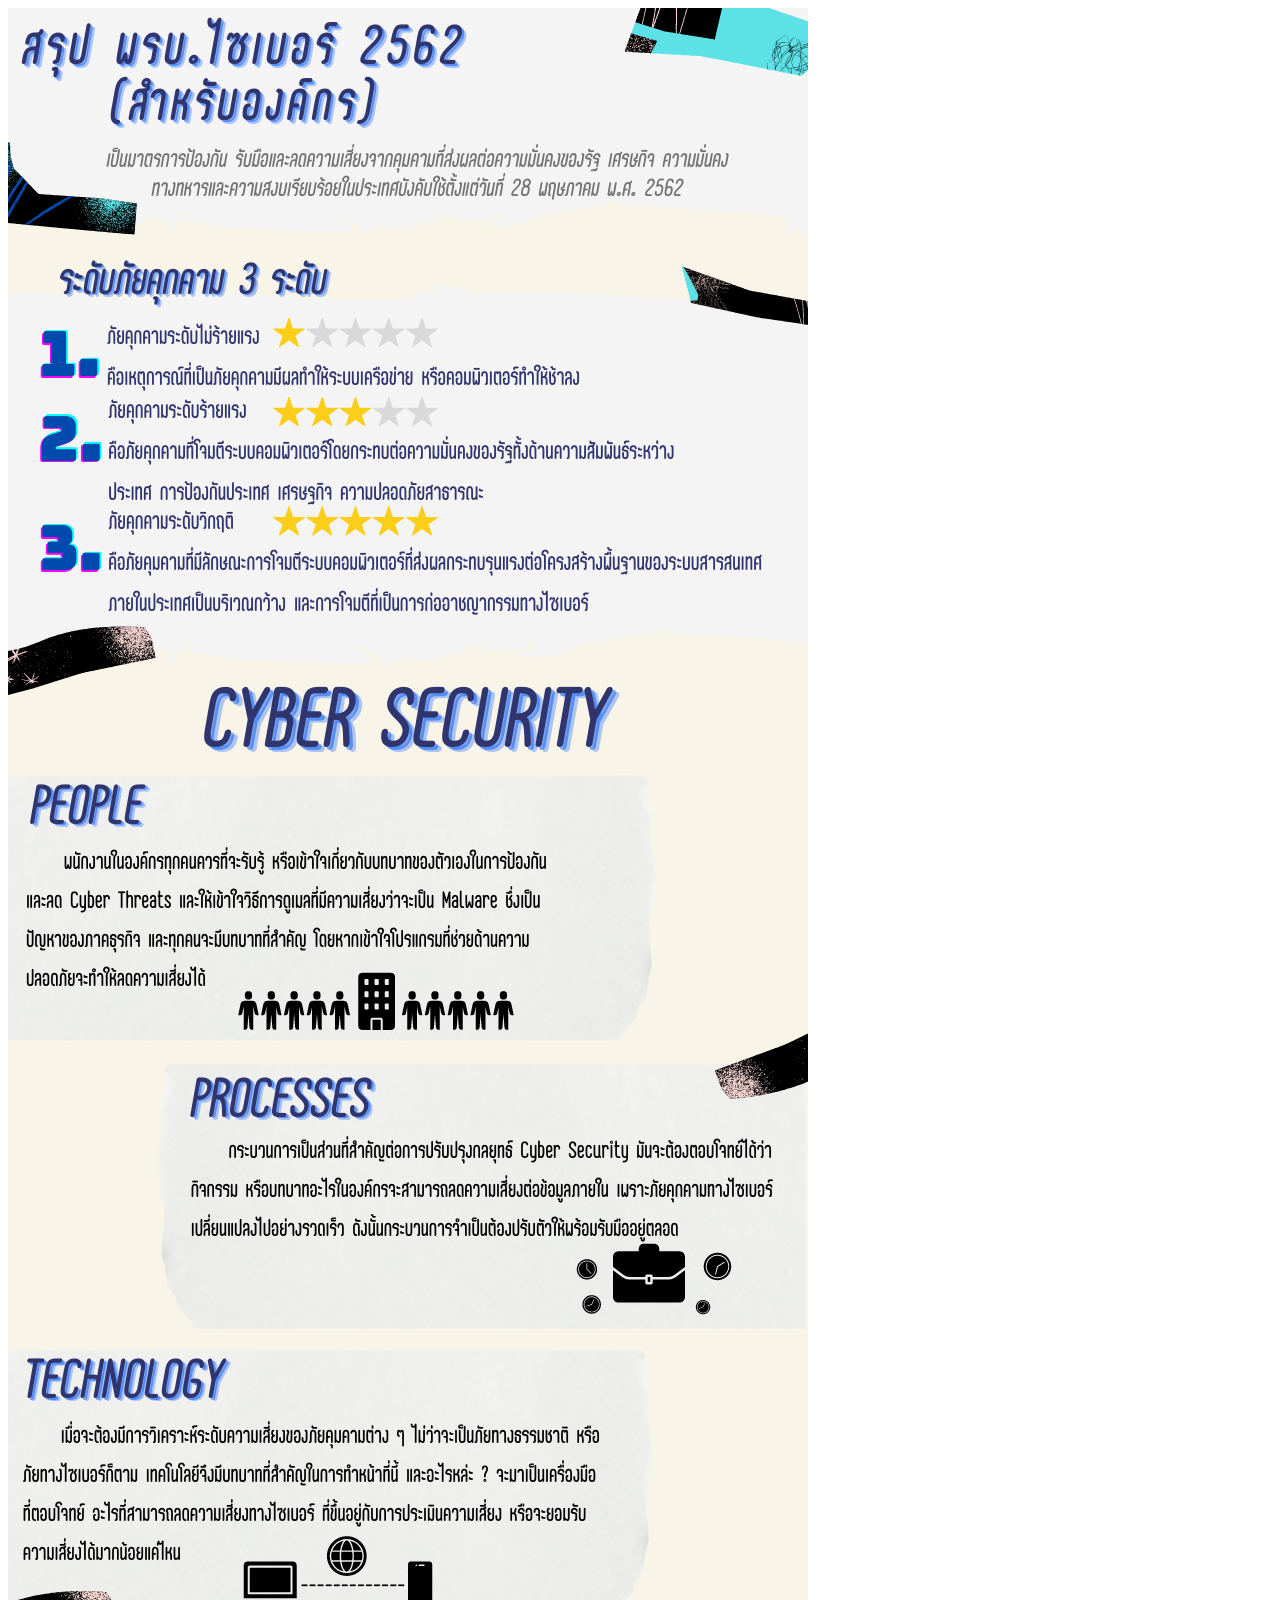
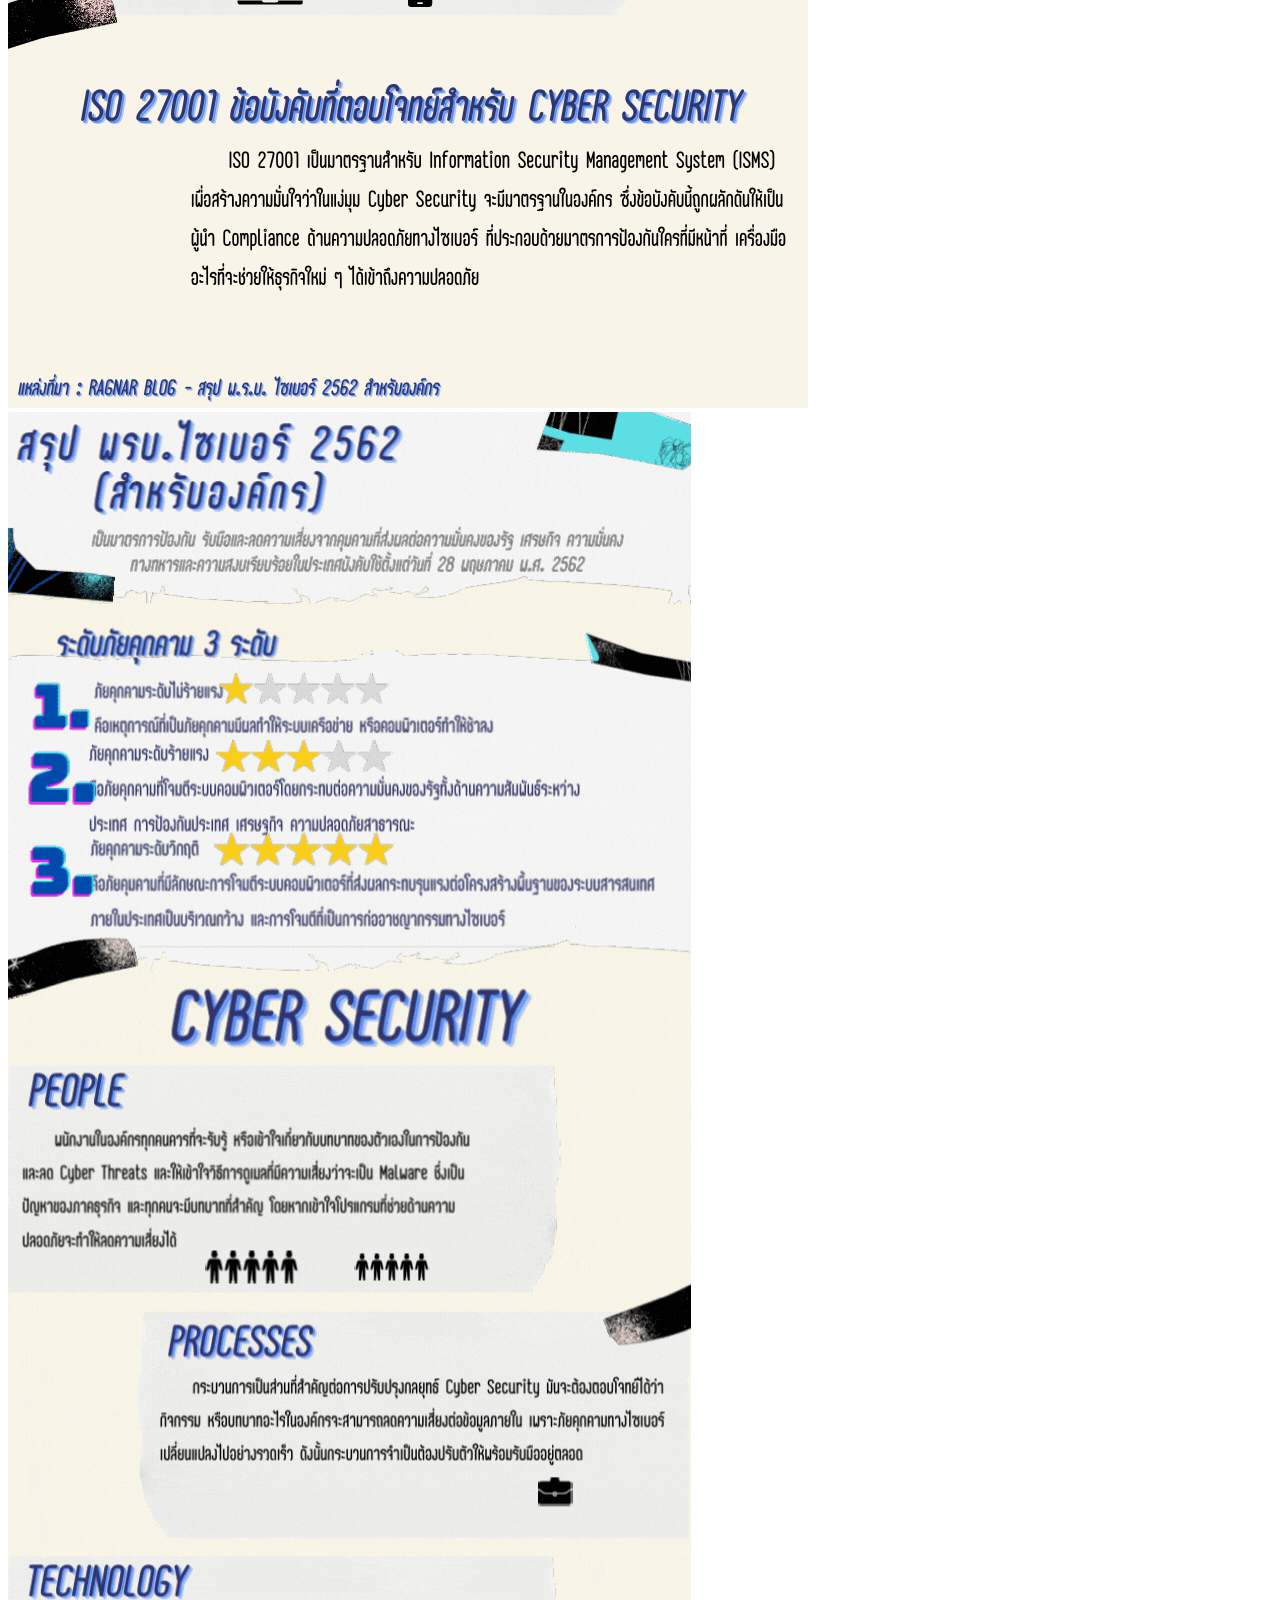
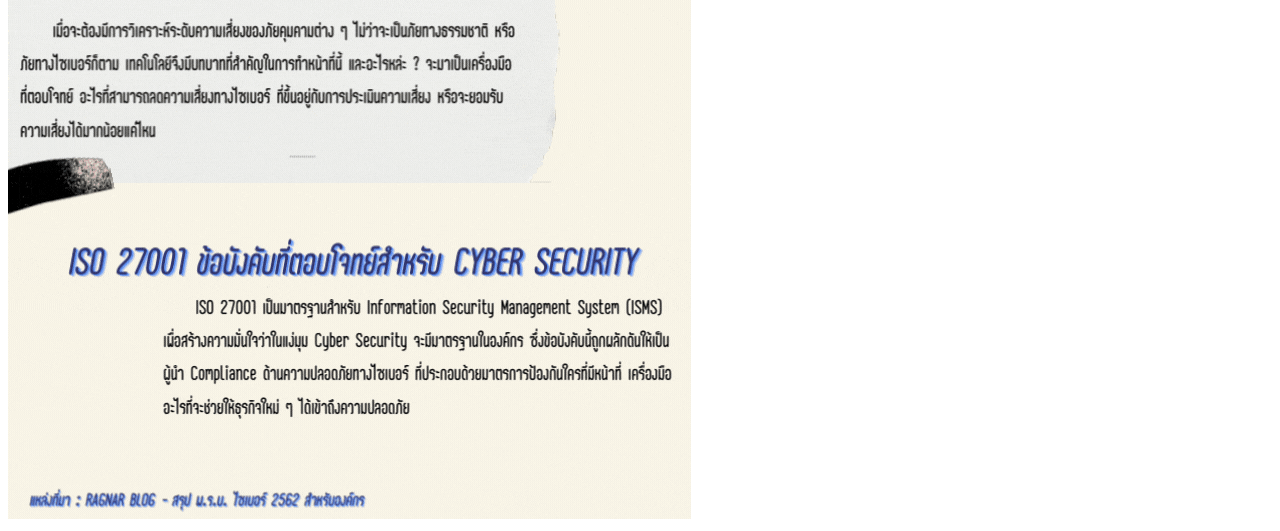
==== public/index.html @ 5db1fe44 "host web" ====
<!DOCTYPE html>
<html lang="en">

<head>
    <meta charset="UTF-8">
    <meta http-equiv="X-UA-Compatible" content="IE=edge">
    <meta name="viewport" content="width=device-width, initial-scale=1.0">
    <title>Document</title>
</head>

<body>
    <img src="/img/Poom/cyber1.png" alt="">
    <img src="/img/Poom/cyber1.gif" alt="">
</body>

</html>
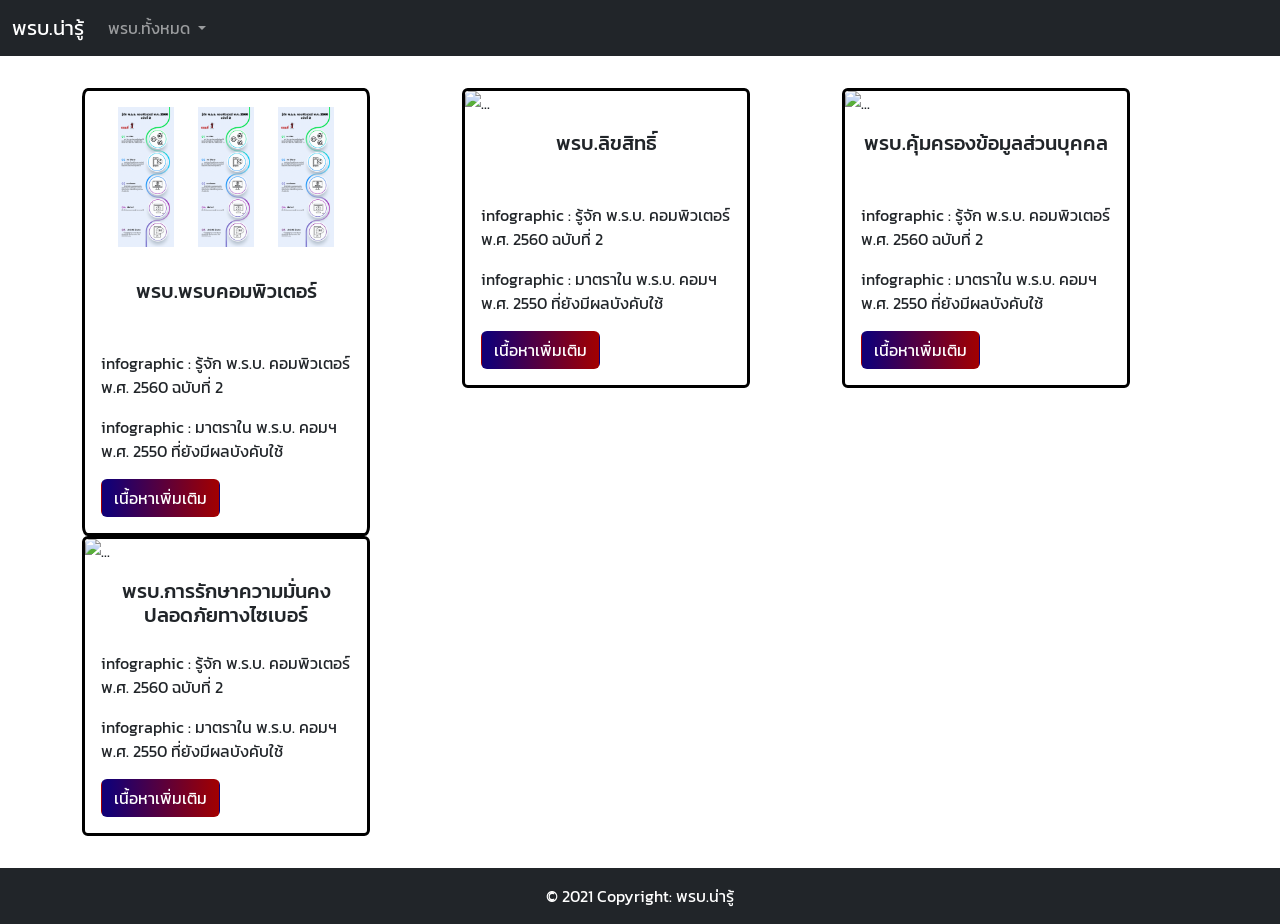
==== commit 39c6d326: "prototype 1" ====
--- a/public/index.html
+++ b/public/index.html
@@ -5,12 +5,146 @@
     <meta charset="UTF-8">
     <meta http-equiv="X-UA-Compatible" content="IE=edge">
     <meta name="viewport" content="width=device-width, initial-scale=1.0">
-    <title>Document</title>
+    <!-- Boostrap -->
+    <!-- CSS only -->
+    <link href="https://cdn.jsdelivr.net/npm/bootstrap@5.1.1/dist/css/bootstrap.min.css" rel="stylesheet"
+        integrity="sha384-F3w7mX95PdgyTmZZMECAngseQB83DfGTowi0iMjiWaeVhAn4FJkqJByhZMI3AhiU" crossorigin="anonymous">
+    <!-- JavaScript Bundle with Popper -->
+
+    <script src="https://cdn.jsdelivr.net/npm/bootstrap@5.1.1/dist/js/bootstrap.bundle.min.js"
+        integrity="sha384-/bQdsTh/da6pkI1MST/rWKFNjaCP5gBSY4sEBT38Q/9RBh9AH40zEOg7Hlq2THRZ" crossorigin="anonymous">
+        </script>
+    <!-- kogo tab  -->
+    <link rel="shortcut icon" type="image/x-icon" href="img/other/logo_law.png" />
+    <!-- icon  -->
+    <link rel="stylesheet" href="https://use.fontawesome.com/releases/v5.15.4/css/all.css"
+        integrity="sha384-DyZ88mC6Up2uqS4h/KRgHuoeGwBcD4Ng9SiP4dIRy0EXTlnuz47vAwmeGwVChigm" crossorigin="anonymous">
+    <!-- css  -->
+    <link rel="stylesheet" href="css/header_footer.css">
+    <link rel="stylesheet" href="css/index.css">
+
+    <title>พรบ.น่ารู้</title>
 </head>
 
 <body>
-    <img src="/img/Poom/cyber1.png" alt="">
-    <img src="/img/Poom/cyber1.gif" alt="">
+    <!-- Header  -->
+    <nav class="navbar navbar-expand-lg navbar-dark bg-dark">
+        <div class="container-fluid">
+            <a class="navbar-brand" href="index.html">พรบ.น่ารู้</a>
+            <button class="navbar-toggler" type="button" data-bs-toggle="collapse" data-bs-target="#navbarNav"
+                aria-controls="navbarNav" aria-expanded="false" aria-label="Toggle navigation">
+                <span class="navbar-toggler-icon"></span>
+            </button>
+            <div class="collapse navbar-collapse" id="navbarNav">
+                <ul class="navbar-nav">
+                    <li class="nav-item dropdown">
+                        <a class="nav-link dropdown-toggle" href="#" id="navbarDropdownMenuLink" role="button"
+                            data-bs-toggle="dropdown" aria-expanded="false">
+                            พรบ.ทั้งหมด
+                        </a>
+                        <ul class="dropdown-menu" aria-labelledby="navbarDropdownMenuLink">
+                            <li><a class="dropdown-item" href="#">พรบ.คอมพิวเตอร์</a></li>
+                            <li><a class="dropdown-item" href="#">พรบ.ลิขสิทธิ์</a></li>
+                            <li><a class="dropdown-item" href="#">พรบ.คุ้มครองข้อมูลส่วนบุคคล</a></li>
+                            <li><a class="dropdown-item" href="#">พรบ.การรักษาความมั่นคงทาทงไซเบอร์</a></li>
+
+                        </ul>
+                    </li>
+                </ul>
+            </div>
+        </div>
+    </nav>
+    <!-- Header  -->
+
+
+    <!-- Content  -->
+    <div class="container">
+        <div class="row" id="content">
+
+            <div class="col">
+                <div class="card">
+                    <div class="row" id="imgshow">
+                        <img src="img/Do/do1.gif" class="card-img-top">
+                        <img src="img/Do/do1.gif" class="card-img-top">
+                        <img src="img/Do/do1.gif" class="card-img-top">
+                    </div>
+
+
+                    <div class="card-body">
+                        <h5 class="card-title">พรบ.พรบคอมพิวเตอร์</h5>
+                        <p class="card-text"> infographic : รู้จัก พ.ร.บ. คอมพิวเตอร์ พ.ศ. 2560 ฉบับที่ 2
+                        </p>
+                        <p class="card-text"> infographic : มาตราใน พ.ร.บ. คอมฯ พ.ศ. 2550 ที่ยังมีผลบังคับใช้
+                        </p>
+                        <a href="#" class="btn">เนื้อหาเพิ่มเติม</a>
+                    </div>
+                </div>
+            </div>
+
+            <div class="col">
+                <div class="card">
+                    <img src="..." class="card-img-top" alt="...">
+                    <div class="card-body">
+                        <h5 class="card-title">พรบ.ลิขสิทธิ์</h5>
+                        <p class="card-text"> infographic : รู้จัก พ.ร.บ. คอมพิวเตอร์ พ.ศ. 2560 ฉบับที่ 2
+                        </p>
+                        <p class="card-text"> infographic : มาตราใน พ.ร.บ. คอมฯ พ.ศ. 2550 ที่ยังมีผลบังคับใช้
+                        </p>
+                        <a href="#" class="btn">เนื้อหาเพิ่มเติม</a>
+                    </div>
+                </div>
+            </div>
+
+            <div class="col">
+                <div class="card">
+                    <img src="..." class="card-img-top" alt="...">
+                    <div class="card-body">
+                        <h5 class="card-title">พรบ.คุ้มครองข้อมูลส่วนบุคคล</h5>
+                        <p class="card-text"> infographic : รู้จัก พ.ร.บ. คอมพิวเตอร์ พ.ศ. 2560 ฉบับที่ 2
+                        </p>
+                        <p class="card-text"> infographic : มาตราใน พ.ร.บ. คอมฯ พ.ศ. 2550 ที่ยังมีผลบังคับใช้
+                        </p>
+                        <a href="#" class="btn">เนื้อหาเพิ่มเติม</a>
+                    </div>
+                </div>
+            </div>
+
+            <div class="col">
+                <div class="card">
+                    <img src="..." class="card-img-top" alt="...">
+                    <div class="card-body">
+                        <h5 class="card-title">พรบ.การรักษาความมั่นคงปลอดภัยทางไซเบอร์</h5>
+                        <p class="card-text"> infographic : รู้จัก พ.ร.บ. คอมพิวเตอร์ พ.ศ. 2560 ฉบับที่ 2
+                        </p>
+                        <p class="card-text"> infographic : มาตราใน พ.ร.บ. คอมฯ พ.ศ. 2550 ที่ยังมีผลบังคับใช้
+                        </p>
+                        <a href="#" class="btn">เนื้อหาเพิ่มเติม</a>
+                    </div>
+                </div>
+            </div>
+
+        </div>
+
+    </div>
+    <!-- Content  -->
+
+
+    <!-- Footer  -->
+    <footer class="bg-dark text-center text-lg-start">
+        <!-- Copyright -->
+        <div class="text-center p-3">
+            © 2021 Copyright:
+            <a class="text" href="index.html" id="footer_link">พรบ.น่ารู้</a>
+        </div>
+        <!-- Copyright -->
+    </footer>
+    <!-- Footer  -->
+
+
+    <!-- <img src="/img/Poom/cyber1.png" alt="">
+    <img src="/img/Poom/cyber1.gif" alt=""> -->
+    <!-- <img src="img/Do/do1.gif" alt=""> -->
+
 </body>
 
 </html>
--- a/public/css/header_footer.css
+++ b/public/css/header_footer.css
@@ -0,0 +1,13 @@
+@import 'https://fonts.googleapis.com/css?family=Kanit';
+
+body {
+    font-family: 'Kanit', sans-serif;
+}
+
+/* footer  */
+
+footer,
+#footer_link {
+    color: #FFFFFF;
+    text-decoration: none;
+}
--- a/public/css/index.css
+++ b/public/css/index.css
@@ -0,0 +1,32 @@
+#content{
+    margin-top: 2rem;
+    margin-bottom: 2rem;
+}
+
+.card{
+    width: 18rem;
+    border:black solid;
+    border-radius: 2%;
+}
+.card-title{
+    height: 4rem;
+    text-align: center;
+}
+
+#imgshow{
+    margin: auto;
+    margin-top: 1rem;
+    margin-bottom: 1rem;
+}
+.card-img-top{
+    /* margin: 0.5rem; */
+    width: 5rem;
+}
+
+.btn{
+    color: #ffffff;
+    background-image: linear-gradient(90deg, rgba(20, 0, 117, 1) 6%, rgba(163, 0, 0, 1) 100%);
+
+}
+
+
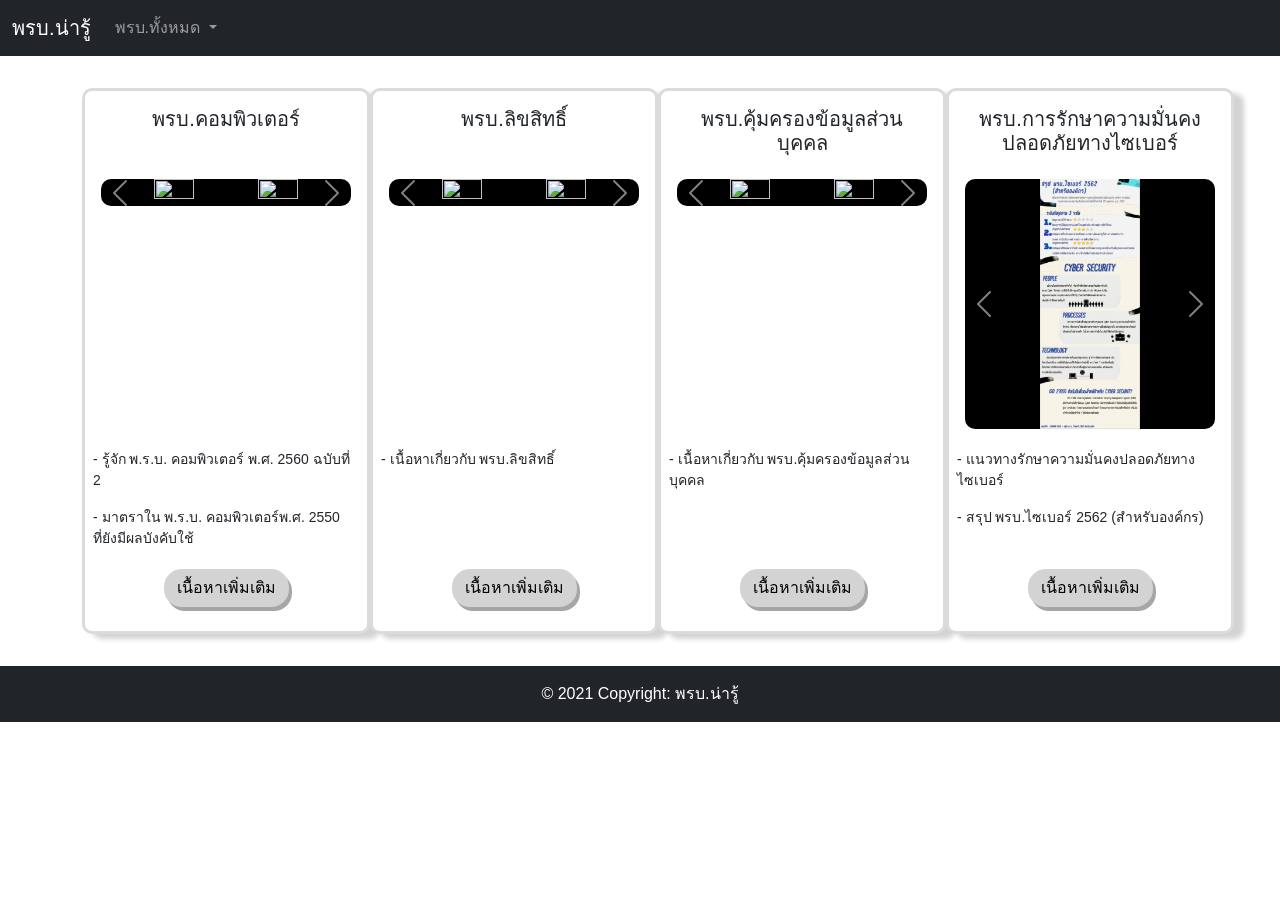
==== commit dbdb431f: "finished law project" ====
--- a/public/index.html
+++ b/public/index.html
@@ -43,10 +43,11 @@
                             พรบ.ทั้งหมด
                         </a>
                         <ul class="dropdown-menu" aria-labelledby="navbarDropdownMenuLink">
-                            <li><a class="dropdown-item" href="#">พรบ.คอมพิวเตอร์</a></li>
-                            <li><a class="dropdown-item" href="#">พรบ.ลิขสิทธิ์</a></li>
-                            <li><a class="dropdown-item" href="#">พรบ.คุ้มครองข้อมูลส่วนบุคคล</a></li>
-                            <li><a class="dropdown-item" href="#">พรบ.การรักษาความมั่นคงทาทงไซเบอร์</a></li>
+                            <li><a class="dropdown-item" href="ACT2560.html">พรบ.คอมพิวเตอร์</a></li>
+                            <li><a class="dropdown-item" href="Licasit.html">พรบ.ลิขสิทธิ์</a></li>
+                            <li><a class="dropdown-item" href="PDPA.html">พรบ.คุ้มครองข้อมูลส่วนบุคคล</a></li>
+                            <li><a class="dropdown-item" href="Cyber.html">พรบ.การรักษาความมั่นคงปลอดภัยทาทงไซเบอร์</a>
+                            </li>
 
                         </ul>
                     </li>
@@ -59,67 +60,300 @@
 
     <!-- Content  -->
     <div class="container">
-        <div class="row" id="content">
+        <div class="content-grid" id="content">
+
+            <div class="col">
+
+                <!-- <a href="PDPA.html"> -->
+                <div class="card">
+                    <div class="card-body">
+                        <h5 class="card-title">พรบ.คอมพิวเตอร์</h5>
+                        <!-- <p class="card-text"> infographic : รู้จัก พ.ร.บ. คอมพิวเตอร์ พ.ศ. 2560 ฉบับที่ 2
+                        </p>
+                        <p class="card-text"> infographic : มาตราใน พ.ร.บ. คอมฯ พ.ศ. 2550 ที่ยังมีผลบังคับใช้
+                        </p> -->
+                        <div class="bg_carousel">
+                            <div id="carouselExampleControlsNoTouching1" class="carousel slide" data-bs-touch="false"
+                                data-bs-interval="false">
+                                <div class="carousel-inner">
+                                    <div class="carousel-item active" class="d-block w-100">
+                                        <center>
+                                            <img class="card-img-top3" src="img/Do/ACT2560_1.png"
+                                                style="width:40%;height: 50%;">
+                                            <img class="card-img-top3" src="img/Do/ACT2560_2.png"
+                                                style="width:40%;height: 50%;">
+                                        </center>
+                                    </div>
+                                    <div class="carousel-item" class="d-block w-100">
+                                        <center>
+                                            <img class="card-img-top3" src="img/Do/ACT2560_3.png"
+                                                style="width:40%;height: 50%;">
+                                            <img class="card-img-top3" src="img/Do/ACT2550.png"
+                                                style="width:40%;height: 50%;">
+                                        </center>
+                                    </div>
+                                </div>
+                                <button class="carousel-control-prev" type="button"
+                                    data-bs-target="#carouselExampleControlsNoTouching1" data-bs-slide="prev">
+                                    <span class="carousel-control-prev-icon" aria-hidden="true"></span>
+                                    <span class="visually-hidden">Previous</span>
+                                </button>
+                                <button class="carousel-control-next" type="button"
+                                    data-bs-target="#carouselExampleControlsNoTouching1" data-bs-slide="next">
+                                    <span class="carousel-control-next-icon" aria-hidden="true"></span>
+                                    <span class="visually-hidden">Next</span>
+                                </button>
+                            </div>
+
+                        </div>
+                        <!-- bg carousel  -->
+                        <br>
+                    </div>
+
+                    <!-- topic  -->
+                    <div class="card_topic">
+                        <p class="card-text"> - รู้จัก พ.ร.บ. คอมพิวเตอร์ พ.ศ. 2560 ฉบับที่ 2
+                        </p>
+                        <p class="card-text"> - มาตราใน พ.ร.บ. คอมพิวเตอร์พ.ศ. 2550 <br> ที่ยังมีผลบังคับใช้
+                        </p>
+                    </div>
+                    <center> <a href="ACT2560.html" class="btn">เนื้อหาเพิ่มเติม</a></center>
+                    <br>
+
+
+                </div>
+                <!-- </a> -->
+
+
+            </div>
+
+            <div class="col">
+
+                <!-- <a href="PDPA.html"> -->
+                <div class="card">
+                    <div class="card-body">
+                        <h5 class="card-title">พรบ.ลิขสิทธิ์</h5>
+                        <!-- <p class="card-text"> infographic : รู้จัก พ.ร.บ. คอมพิวเตอร์ พ.ศ. 2560 ฉบับที่ 2
+                        </p>
+                        <p class="card-text"> infographic : มาตราใน พ.ร.บ. คอมฯ พ.ศ. 2550 ที่ยังมีผลบังคับใช้
+                        </p> -->
+                        <div class="bg_carousel">
+                            <div id="carouselExampleControlsNoTouching2" class="carousel slide" data-bs-touch="false"
+                                data-bs-interval="false">
+                                <div class="carousel-inner">
+                                    <div class="carousel-item active" class="d-block w-100">
+                                        <center>
+                                            <img class="card-img-top3" src="img/Non/N1.png"
+                                                style="width:40%;height: 50%;">
+                                            <img class="card-img-top3" src="img/Non/N2.png"
+                                                style="width:40%;height: 50%;">
+                                        </center>
+                                    </div>
+                                    <div class="carousel-item" class="d-block w-100">
+                                        <center>
+                                            <img class="card-img-top3" src="img/Non/N3.png"
+                                                style="width:40%;height: 50%;">
+                                            <img class="card-img-top3" src="img/Non/N4.png"
+                                                style="width:40%;height: 50%;">
+                                        </center>
+                                    </div>
+                                    <div class="carousel-item" class="d-block w-100">
+                                        <center>
+                                            <img class="card-img-top3" src="img/Non/N5.png"
+                                                style="width:40%;height: 50%;">
+                                            <img class="card-img-top3" src="img/Non/N6.png"
+                                                style="width:40%;height: 50%;">
+                                        </center>
+                                    </div>
+
+
+                                </div>
+                                <button class="carousel-control-prev" type="button"
+                                    data-bs-target="#carouselExampleControlsNoTouching2" data-bs-slide="prev">
+                                    <span class="carousel-control-prev-icon" aria-hidden="true"></span>
+                                    <span class="visually-hidden">Previous</span>
+                                </button>
+                                <button class="carousel-control-next" type="button"
+                                    data-bs-target="#carouselExampleControlsNoTouching2" data-bs-slide="next">
+                                    <span class="carousel-control-next-icon" aria-hidden="true"></span>
+                                    <span class="visually-hidden">Next</span>
+                                </button>
+                            </div>
+
+                        </div>
+                        <!-- bg carousel  -->
+                        <br>
+                    </div>
+
+                    <!-- topic  -->
+                    <div class="card_topic">
+                        <p class="card-text"> - เนื้อหาเกี่ยวกับ พรบ.ลิขสิทธิ์
+                        </p>
+                    </div>
+                    <center> <a href="Licasit.html" class="btn">เนื้อหาเพิ่มเติม</a></center>
+                    <br>
+
+
+                </div>
+                <!-- </a> -->
+
+
+            </div>
+
+            <div class="col">
+
+                <!-- <a href="PDPA.html"> -->
+                <div class="card">
+                    <div class="card-body">
+                        <h5 class="card-title">พรบ.คุ้มครองข้อมูลส่วนบุคคล</h5>
+                        <!-- <p class="card-text"> infographic : รู้จัก พ.ร.บ. คอมพิวเตอร์ พ.ศ. 2560 ฉบับที่ 2
+                        </p>
+                        <p class="card-text"> infographic : มาตราใน พ.ร.บ. คอมฯ พ.ศ. 2550 ที่ยังมีผลบังคับใช้
+                        </p> -->
+                        <div class="bg_carousel">
+                            <div id="carouselExampleControlsNoTouching3" class="carousel slide" data-bs-touch="false"
+                                data-bs-interval="false">
+                                <div class="carousel-inner">
+                                    <div class="carousel-item active" class="d-block w-100">
+                                        <center>
+                                            <img class="card-img-top3" src="img/Pic Project/pdpa.jpg"
+                                                style="width:40%;height: 50%;">
+                                            <img class="card-img-top3" src="img/Pic Project/p1.jpg"
+                                                style="width:40%;height: 50%;">
+                                        </center>
+                                    </div>
+
+                                    <div class="carousel-item" class="d-block w-100">
+                                        <center>
+                                            <img class="card-img-top3" src="img/Pic Project/p2.jpg"
+                                                style="width:40%;height: 50%;">
+                                            <img class="card-img-top3" src="img/Pic Project/p3.jpg"
+                                                style="width:40%;height: 50%;">
+                                        </center>
+                                    </div>
+
+                                    <div class="carousel-item" class="d-block w-100">
+                                        <center>
+                                            <img class="card-img-top3" src="img/Pic Project/p4.jpg"
+                                                style="width:40%;height: 50%;">
+                                            <img class="card-img-top3" src="img/Pic Project/p6.jpg"
+                                                style="width:40%;height: 50%;">
+                                        </center>
+                                    </div>
+
+                                    <div class="carousel-item" class="d-block w-100">
+                                        <center>
+                                            <img class="card-img-top3" src="img/Pic Project/p7.jpg"
+                                                style="width:40%;height: 50%;">
+                                            <img class="card-img-top3" src="img/Pic Project/p8.jpg"
+                                                style="width:40%;height: 50%;">
+                                        </center>
+                                    </div>
+                                    <div class="carousel-item" class="d-block w-100">
+                                        <center>
+                                            <img class="card-img-top3" src="img/Pic Project/p9.jpg"
+                                                style="width:40%;height: 50%;">
+                                            <img class="card-img-top3" src="img/Pic Project/p10.jpg"
+                                                style="width:40%;height: 50%;">
+                                        </center>
+                                    </div>
+                                    <div class="carousel-item" class="d-block w-100">
+                                        <center>
+                                            <img class="card-img-top3" src="img/Pic Project/p11.jpg"
+                                                style="width:40%;height: 50%;">
+                                            <img class="card-img-top3" src="img/Pic Project/p12.jpg"
+                                                style="width:40%;height: 50%;">
+                                        </center>
+                                    </div>
+                                </div>
+                                <button class="carousel-control-prev" type="button"
+                                    data-bs-target="#carouselExampleControlsNoTouching3" data-bs-slide="prev">
+                                    <span class="carousel-control-prev-icon" aria-hidden="true"></span>
+                                    <span class="visually-hidden">Previous</span>
+                                </button>
+                                <button class="carousel-control-next" type="button"
+                                    data-bs-target="#carouselExampleControlsNoTouching3" data-bs-slide="next">
+                                    <span class="carousel-control-next-icon" aria-hidden="true"></span>
+                                    <span class="visually-hidden">Next</span>
+                                </button>
+                            </div>
+
+                        </div>
+                        <!-- bg carousel  -->
+                        <br>
+                    </div>
+
+                    <!-- topic  -->
+                    <div class="card_topic">
+                        <p class="card-text"> - เนื้อหาเกี่ยวกับ พรบ.คุ้มครองข้อมูลส่วนบุคคล
+                        </p>
+                    </div>
+                    <center> <a href="PDPA.html" class="btn">เนื้อหาเพิ่มเติม</a></center>
+                    <br>
+
+
+                </div>
+                <!-- </a> -->
+
+
+            </div>
 
             <div class="col">
                 <div class="card">
-                    <div class="row" id="imgshow">
-                        <img src="img/Do/do1.gif" class="card-img-top">
-                        <img src="img/Do/do1.gif" class="card-img-top">
-                        <img src="img/Do/do1.gif" class="card-img-top">
-                    </div>
-
-
-                    <div class="card-body">
-                        <h5 class="card-title">พรบ.พรบคอมพิวเตอร์</h5>
-                        <p class="card-text"> infographic : รู้จัก พ.ร.บ. คอมพิวเตอร์ พ.ศ. 2560 ฉบับที่ 2
-                        </p>
-                        <p class="card-text"> infographic : มาตราใน พ.ร.บ. คอมฯ พ.ศ. 2550 ที่ยังมีผลบังคับใช้
-                        </p>
-                        <a href="#" class="btn">เนื้อหาเพิ่มเติม</a>
-                    </div>
-                </div>
-            </div>
-
-            <div class="col">
-                <div class="card">
-                    <img src="..." class="card-img-top" alt="...">
-                    <div class="card-body">
-                        <h5 class="card-title">พรบ.ลิขสิทธิ์</h5>
-                        <p class="card-text"> infographic : รู้จัก พ.ร.บ. คอมพิวเตอร์ พ.ศ. 2560 ฉบับที่ 2
-                        </p>
-                        <p class="card-text"> infographic : มาตราใน พ.ร.บ. คอมฯ พ.ศ. 2550 ที่ยังมีผลบังคับใช้
-                        </p>
-                        <a href="#" class="btn">เนื้อหาเพิ่มเติม</a>
-                    </div>
-                </div>
-            </div>
-
-            <div class="col">
-                <div class="card">
-                    <img src="..." class="card-img-top" alt="...">
-                    <div class="card-body">
-                        <h5 class="card-title">พรบ.คุ้มครองข้อมูลส่วนบุคคล</h5>
-                        <p class="card-text"> infographic : รู้จัก พ.ร.บ. คอมพิวเตอร์ พ.ศ. 2560 ฉบับที่ 2
-                        </p>
-                        <p class="card-text"> infographic : มาตราใน พ.ร.บ. คอมฯ พ.ศ. 2550 ที่ยังมีผลบังคับใช้
-                        </p>
-                        <a href="#" class="btn">เนื้อหาเพิ่มเติม</a>
-                    </div>
-                </div>
-            </div>
-
-            <div class="col">
-                <div class="card">
-                    <img src="..." class="card-img-top" alt="...">
+                    <!-- <div class="row" id="imgshow">
+                        <img src="img/Poom/cyber1.gif" class="card-img-top">
+                        <img src="img/Poom/cyber2.gif" class="card-img-top">
+                    </div> -->
+
                     <div class="card-body">
                         <h5 class="card-title">พรบ.การรักษาความมั่นคงปลอดภัยทางไซเบอร์</h5>
-                        <p class="card-text"> infographic : รู้จัก พ.ร.บ. คอมพิวเตอร์ พ.ศ. 2560 ฉบับที่ 2
-                        </p>
-                        <p class="card-text"> infographic : มาตราใน พ.ร.บ. คอมฯ พ.ศ. 2550 ที่ยังมีผลบังคับใช้
-                        </p>
-                        <a href="#" class="btn">เนื้อหาเพิ่มเติม</a>
-                    </div>
+                        <div class="bg_carousel" style="background-color: black;">
+                            <div id="carouselExampleControlsNoTouching4" class="carousel slide" data-bs-touch="false"
+                                data-bs-interval="false">
+                                <div class="carousel-inner">
+
+                                    <div class="carousel-item active" class="d-block w-100">
+                                        <center>
+                                            <!-- <img src="img/Poom/cyber1.gif" class="card-img-top"> -->
+                                            <img class="card-img-top3" src="img/Poom/cyber1.gif"
+                                                style="width:40%;height: 50%;">
+                                        </center>
+                                    </div>
+                                    <div class="carousel-item" class="d-block w-100">
+                                        <center>
+                                            <!-- <img src="img/Poom/cyber1.gif" class="card-img-top"> -->
+                                            <img class="card-img-top3" src="img/Poom/cyber2.gif"
+                                                style="width:40%;height: 50%;">
+                                        </center>
+                                    </div>
+
+
+                                </div>
+                                <button class="carousel-control-prev" type="button"
+                                    data-bs-target="#carouselExampleControlsNoTouching4" data-bs-slide="prev">
+                                    <span class="carousel-control-prev-icon" aria-hidden="true"></span>
+                                    <span class="visually-hidden">Previous</span>
+                                </button>
+                                <button class="carousel-control-next" type="button"
+                                    data-bs-target="#carouselExampleControlsNoTouching4" data-bs-slide="next">
+                                    <span class="carousel-control-next-icon" aria-hidden="true"></span>
+                                    <span class="visually-hidden">Next</span>
+                                </button>
+                            </div>
+
+                        </div>
+                        <!-- bg carousel  -->
+                    </div>
+
+                    <!-- topic  -->
+                    <div class="card_topic">
+                        <p class="card-text"> - แนวทางรักษาความมั่นคงปลอดภัยทางไซเบอร์
+                        </p>
+                        <p class="card-text"> - สรุป พรบ.ไซเบอร์ 2562 (สำหรับองค์กร)
+                        </p>
+                    </div>
+                    <center> <a href="Cyber.html" class="btn">เนื้อหาเพิ่มเติม</a></center>
+                    <br>
                 </div>
             </div>
 
@@ -127,8 +361,7 @@
 
     </div>
     <!-- Content  -->
-
-
+    <!-- <br><br><br> -->
     <!-- Footer  -->
     <footer class="bg-dark text-center text-lg-start">
         <!-- Copyright -->
@@ -140,11 +373,6 @@
     </footer>
     <!-- Footer  -->
 
-
-    <!-- <img src="/img/Poom/cyber1.png" alt="">
-    <img src="/img/Poom/cyber1.gif" alt=""> -->
-    <!-- <img src="img/Do/do1.gif" alt=""> -->
-
 </body>
 
 </html>
--- a/public/css/header_footer.css
+++ b/public/css/header_footer.css
@@ -1,3 +1,8 @@
+*{
+    -webkit-box-sizing:border-box;
+    -moz-box-sizing:border-box;
+    box-sizing:border-box;
+}
 @import 'https://fonts.googleapis.com/css?family=Kanit';
 
 body {
--- a/public/css/index.css
+++ b/public/css/index.css
@@ -1,12 +1,26 @@
-#content{
+
+.content-grid{
+    display: grid;
+    grid-template-columns: repeat(4,1fr);
     margin-top: 2rem;
     margin-bottom: 2rem;
+    justify-items: center;
+}
+.col{
+    justify-content: center;
 }
 
 .card{
     width: 18rem;
-    border:black solid;
-    border-radius: 2%;
+     border:#dddada solid;
+    -webkit-border-radius: 10px;
+    -moz-border-radius: 10px;
+    border-radius: 10px; 
+    box-shadow: 10px 5px 5px lightgray;
+    /* background-color: #535353; */
+}
+.card-body{
+   height: 350px;
 }
 .card-title{
     height: 4rem;
@@ -18,15 +32,118 @@
     margin-top: 1rem;
     margin-bottom: 1rem;
 }
+#imgshow3{
+    margin: auto;
+    margin-top: 1rem;
+    margin-bottom: 1rem;
+}
 .card-img-top{
     /* margin: 0.5rem; */
     width: 5rem;
+    /* height: ; */
+}
+.card-img-top3{
+    /* margin: 0.5rem; */
+    width: auto;
+    /* height: ; */
+}
+.card_topic{
+    margin: 0.5rem;
+    font-size: 14px;
+    height: 112px;
 }
 
 .btn{
-    color: #ffffff;
-    background-image: linear-gradient(90deg, rgba(20, 0, 117, 1) 6%, rgba(163, 0, 0, 1) 100%);
+    color: black;
+    /* background-image: linear-gradient(90deg, rgba(20, 0, 117, 1) 6%, rgba(163, 0, 0, 1) 100%); */
+    box-shadow: 3px 4px 0px 0px #a6a6a6;
+	background-color:lightgray;
+	border-radius:18px;
 
 }
 
 
+.btn:hover{
+    box-shadow: 3px 4px 0px 0px #a6a6a6;
+    background-image: linear-gradient(90deg, rgba(20, 0, 117, 1) 6%, rgba(163, 0, 0, 1) 100%);
+	background-color:#14057a;
+	border-radius:18px;
+	border:1px solid #000000;
+	display:inline-block;
+	cursor:pointer;
+	color:#ffffff;
+	text-decoration:none;
+}
+
+.btn:active{
+    position:relative;
+	top:5px;
+}
+
+.button-link{
+margin-top: 1rem;
+margin-bottom: 1rem;
+}
+
+a {
+    text-decoration: none;
+    color: #000000;
+}
+
+.bg_carousel{
+    background-color: black;
+    -webkit-border-radius: 10px;
+    -moz-border-radius: 10px;
+    border-radius: 10px;
+}
+
+
+
+
+
+
+
+
+/* @media screen and (max-width:480px){
+    .content-grid{
+        grid-template-columns: 1fr;
+    }
+} */
+
+/* @media screen and (max-width:900px){
+    .content-grid{
+        grid-template-columns:1fr;
+        justify-items: center;
+        grid-gap: 1rem;
+    }
+} */
+
+/* min ขึ้นไป 
+max ลงมา */
+/* @media screen and (max-width:900px){
+
+    .content-grid{
+        grid-template-columns:repeat(2 1fr);
+        justify-items: center;
+        grid-gap: 1rem;
+    }
+} */
+@media screen and (max-width:860px){
+
+    .content-grid{
+        display: grid;
+        grid-template-columns:repeat(2, 1fr);
+        justify-items: center;
+        grid-gap: 1rem;
+    }
+}
+@media screen and (max-width:480px){
+
+    .content-grid{
+        display: grid;
+        grid-template-columns:1fr;
+        justify-items: center;
+        grid-gap: 1rem;
+    }
+}
+
